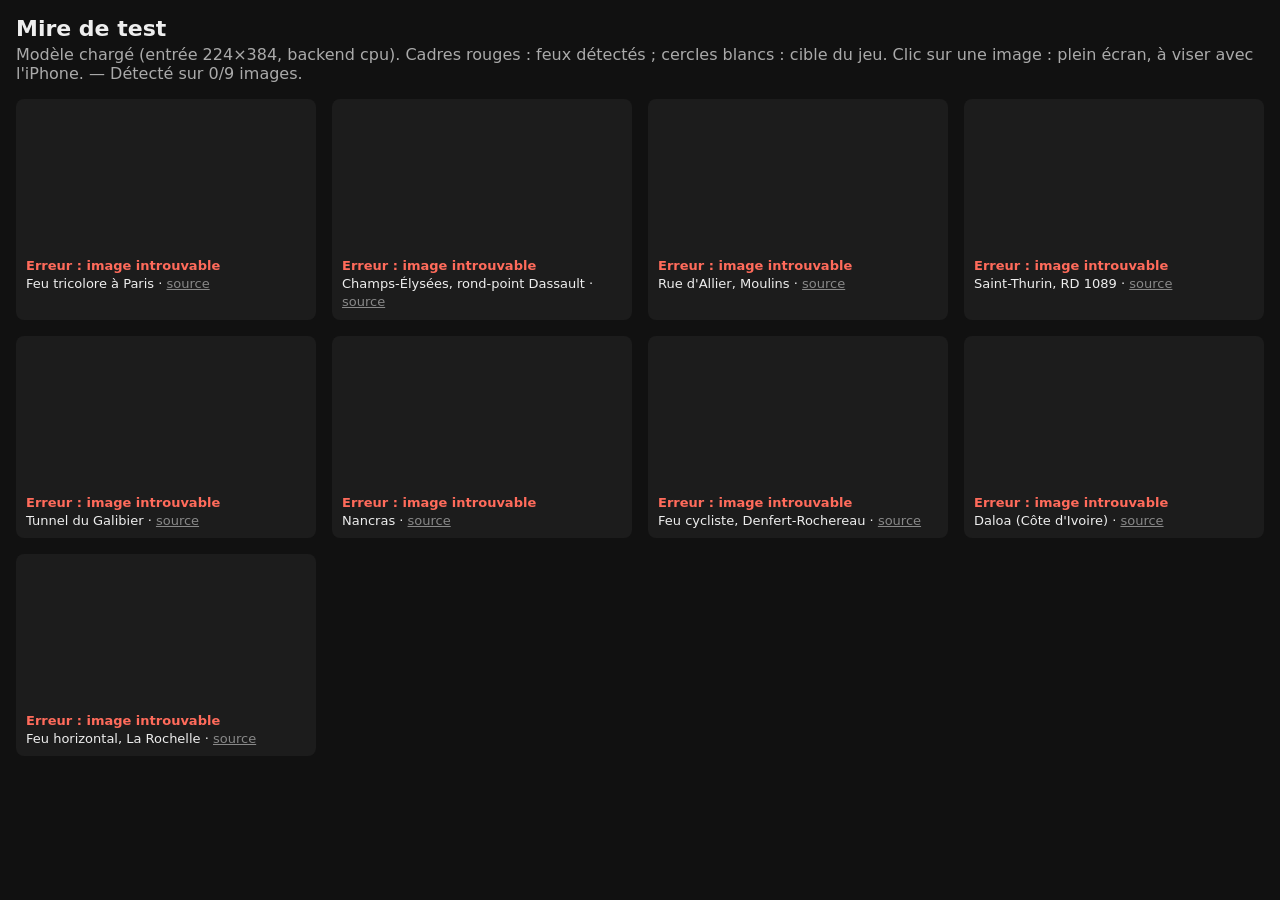
==== tests/mire.html @ 96230b7f "Mire de test : photos de feux avec détection dans le navigateur Co-Authored-By: Claude Opus 5.5 <nor" ====
<!doctype html>
<html lang="fr">
<head>
  <meta charset="utf-8">
  <meta name="viewport" content="width=device-width, initial-scale=1">
  <title>Mire de test</title>
  <style>
    :root { color-scheme: dark; }
    body { margin: 0; padding: 16px; background: #111; color: #eee; font-family: system-ui, sans-serif; }
    h1 { margin: 0 0 4px; font-size: 22px; }
    header p { margin: 0 0 16px; color: #aaa; }
    #grille { display: grid; grid-template-columns: repeat(auto-fill, minmax(300px, 1fr)); gap: 16px; }
    figure { margin: 0; background: #1c1c1c; border-radius: 8px; overflow: hidden; }
    canvas { display: block; width: 100%; height: auto; cursor: zoom-in; }
    figcaption { padding: 8px 10px; font-size: 13px; line-height: 1.4; }
    .res { font-weight: 600; }
    .ok { color: #2ecc40; }
    .ko { color: #ff6b5b; }
    figcaption a { color: #888; }
    #plein { position: fixed; inset: 0; background: #000; display: none; align-items: center; justify-content: center; cursor: zoom-out; }
    #plein img { max-width: 100%; max-height: 100%; }
  </style>
  <script src="../vendor/tf.min.js"></script>
</head>
<body>
  <header>
    <h1>Mire de test</h1>
    <p id="statut">Chargement du modèle…</p>
  </header>
  <div id="grille"></div>
  <div id="plein"><img alt=""></div>

  <script type="module">
    import { chargerDetecteur, detecter } from '../js/detector.js';
    import { letterbox, versEcran, ronds } from '../js/geometry.js';

    // Photos Wikimedia Commons (licences libres, voir les liens sous chaque image).
    const IMAGES = [
      ['Feu tricolore à Paris', 'a/ad/Feu_tricolore_%C3%A0_Paris.JPG'],
      ['Champs-Élysées, rond-point Dassault', '5/5a/D%C3%A9tail_feu_tricolore_rond-point_Champs_%C3%89lys%C3%A9es_Dassault_Paris_1.jpg'],
      ['Rue d\'Allier, Moulins', 'b/be/Rue_d%27Allier_feu_tricolore_rouge-jaune-jaune_%28Moulins%29_2015-08-26.JPG'],
      ['Saint-Thurin, RD 1089', '7/72/Saint-Thurin_-_Feu_tricolore_vert_sur_la_RD_1089_%28juin_2023%29.jpg'],
      ['Tunnel du Galibier', '6/6f/Tunnel_du_Galibier_et_feu_tricolore_sud_%28septembre_2024%29.JPG'],
      ['Nancras', '8/83/FR_17_Nancras_-_Feu_tricolore%2C_panneaux_AB6_et_B2b%2C_panonceau.jpg'],
      ['Feu cycliste, Denfert-Rochereau', '3/36/Feu_Tricolore_Cyclistes_Place_Denfert_Rochereau_-_Paris_XIV_%28FR75%29_-_2024-11-10_-_1.jpg'],
      ['Daloa (Côte d\'Ivoire)', '9/97/20240522_-_Daloa_-_Feu_tricolore.jpg'],
      ['Feu horizontal, La Rochelle', '4/49/FR_17_La_Rochelle_-_Feu_tricolore_horizontal_-_De_jour_-_Rouge.jpg'],
    ];
    const miniature = (chemin) => {
      const nom = chemin.split('/').pop();
      return `https://upload.wikimedia.org/wikipedia/commons/thumb/${chemin}/960px-${nom}`;
    };
    const page = (chemin) => `https://commons.wikimedia.org/wiki/File:${chemin.split('/').pop()}`;

    const statut = document.getElementById('statut');
    const grille = document.getElementById('grille');
    const plein = document.getElementById('plein');
    plein.addEventListener('click', () => { plein.style.display = 'none'; });

    function charger(src) {
      return new Promise((ok, ko) => {
        const img = new Image();
        img.crossOrigin = 'anonymous';
        img.onload = () => ok(img);
        img.onerror = () => ko(new Error('image introuvable'));
        img.src = src;
      });
    }

    function dessiner(ctx, boites) {
      for (const b of boites) {
        ctx.lineWidth = 4;
        ctx.strokeStyle = '#ff3b30';
        ctx.strokeRect(b.x, b.y, b.w, b.h);
        // Les 3 ronds tels que le jeu les placerait.
        for (const r of ronds(b)) {
          ctx.beginPath();
          ctx.arc(r.x, r.y, r.r, 0, 2 * Math.PI);
          ctx.lineWidth = 2;
          ctx.strokeStyle = '#fff';
          ctx.stroke();
        }
        const texte = b.score.toFixed(2);
        ctx.font = '600 22px system-ui, sans-serif';
        const w = ctx.measureText(texte).width + 10;
        ctx.fillStyle = '#ff3b30';
        ctx.fillRect(b.x, b.y - 28, w, 28);
        ctx.fillStyle = '#fff';
        ctx.fillText(texte, b.x + 5, b.y - 7);
      }
    }

    const entree = await chargerDetecteur('../models/yolo11n/model.json');
    const canvasEntree = document.createElement('canvas');
    canvasEntree.width = entree.largeur;
    canvasEntree.height = entree.hauteur;
    const ctxEntree = canvasEntree.getContext('2d', { willReadFrequently: true });
    statut.textContent = `Modèle chargé (entrée ${entree.largeur}×${entree.hauteur}, backend ${tf.getBackend()}). `
      + 'Cadres rouges : feux détectés ; cercles blancs : cible du jeu. Clic sur une image : plein écran, à viser avec l\'iPhone.';

    let trouves = 0;
    for (const [titre, chemin] of IMAGES) {
      const figure = document.createElement('figure');
      const canvas = document.createElement('canvas');
      const legende = document.createElement('figcaption');
      legende.innerHTML = `<span class="res">Analyse…</span><br>${titre} · <a href="${page(chemin)}" target="_blank" rel="noopener">source</a>`;
      figure.append(canvas, legende);
      grille.append(figure);
      const res = legende.querySelector('.res');

      try {
        const img = await charger(miniature(chemin));
        canvas.width = img.naturalWidth;
        canvas.height = img.naturalHeight;
        const ctx = canvas.getContext('2d');
        ctx.drawImage(img, 0, 0);
        canvas.addEventListener('click', () => {
          plein.querySelector('img').src = img.src;
          plein.style.display = 'flex';
        });

        // Même préparation que le jeu, sur l'image entière (sans zoom).
        const lb = letterbox(img.naturalWidth, img.naturalHeight, entree.largeur, entree.hauteur);
        ctxEntree.fillStyle = 'rgb(114,114,114)';
        ctxEntree.fillRect(0, 0, entree.largeur, entree.hauteur);
        ctxEntree.drawImage(img, lb.dx, lb.dy, lb.dw, lb.dh);
        const t0 = performance.now();
        const boites = await detecter(canvasEntree);
        const ms = performance.now() - t0;
        const ecran = boites.map((b) => ({ ...versEcran(b, lb, img.naturalWidth, img.naturalHeight), score: b.score }));
        dessiner(ctx, ecran);

        if (ecran.length) trouves++;
        res.className = `res ${ecran.length ? 'ok' : 'ko'}`;
        res.textContent = ecran.length
          ? `${ecran.length} feu${ecran.length > 1 ? 'x' : ''} (${ecran.map((b) => b.score.toFixed(2)).join(', ')}) · ${ms.toFixed(0)} ms`
          : `Aucun feu détecté · ${ms.toFixed(0)} ms`;
      } catch (e) {
        res.className = 'res ko';
        res.textContent = `Erreur : ${e.message}`;
      }
    }
    statut.textContent += ` — Détecté sur ${trouves}/${IMAGES.length} images.`;
  </script>
</body>
</html>
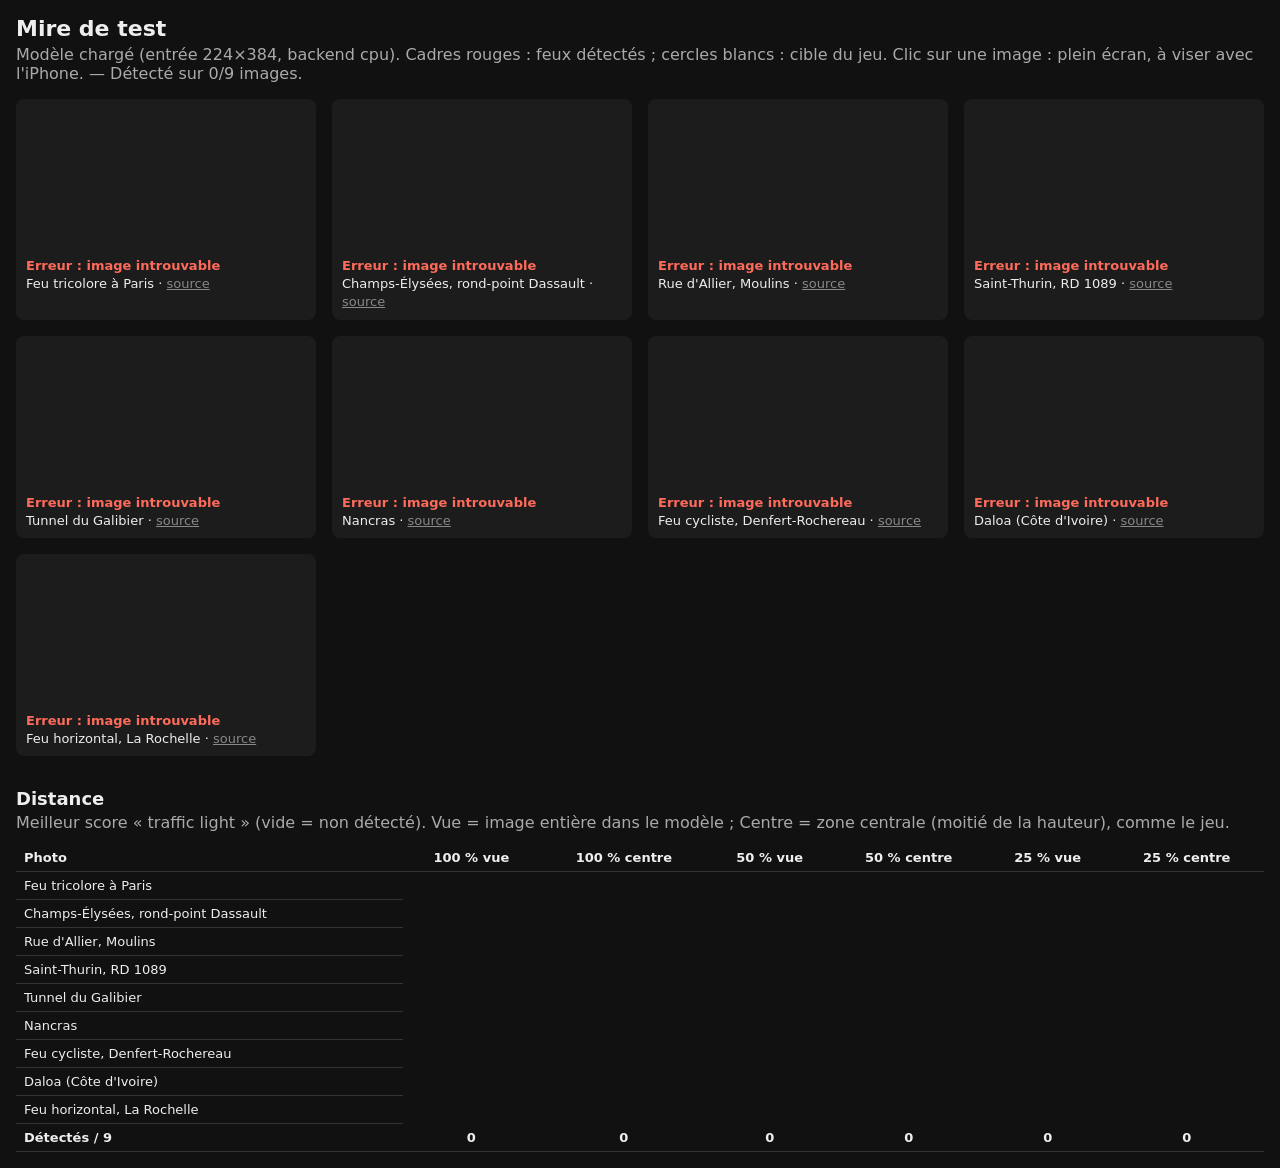
==== commit aabecbe8: "Cible stable et détection des feux lointains - Taille de la cible : médiane des 5 dernières détectio" ====
--- a/tests/mire.html
+++ b/tests/mire.html
@@ -19,6 +19,14 @@
     figcaption a { color: #888; }
     #plein { position: fixed; inset: 0; background: #000; display: none; align-items: center; justify-content: center; cursor: zoom-out; }
     #plein img { max-width: 100%; max-height: 100%; }
+    section { margin-top: 32px; }
+    h2 { font-size: 18px; margin: 0 0 4px; }
+    section p { color: #aaa; margin: 0 0 12px; }
+    table { border-collapse: collapse; font-size: 13px; width: 100%; }
+    th, td { padding: 6px 8px; border-bottom: 1px solid #333; text-align: center; }
+    td:first-child, th:first-child { text-align: left; }
+    td.ok { color: #2ecc40; }
+    td.ko { color: #ff6b5b; }
   </style>
   <script src="../vendor/tf.min.js"></script>
 </head>
@@ -32,7 +40,7 @@
 
   <script type="module">
     import { chargerDetecteur, detecter } from '../js/detector.js';
-    import { letterbox, versEcran, ronds } from '../js/geometry.js';
+    import { letterbox, versEcran, ronds, zoneDetection } from '../js/geometry.js';
 
     // Photos Wikimedia Commons (licences libres, voir les liens sous chaque image).
     const IMAGES = [
@@ -141,6 +149,62 @@
       }
     }
     statut.textContent += ` — Détecté sur ${trouves}/${IMAGES.length} images.`;
+
+    // Mode distance : la photo réduite (feu plus lointain) au centre d'un fond gris de même
+    // taille, analysée en vue entière puis sur la zone centrale comme le fait le jeu.
+    const ECHELLES = [1, 0.5, 0.25];
+    const section = document.createElement('section');
+    section.innerHTML = '<h2>Distance</h2><p>Meilleur score « traffic light » (vide = non détecté). '
+      + 'Vue = image entière dans le modèle ; Centre = zone centrale (moitié de la hauteur), comme le jeu.</p>';
+    const tableau = document.createElement('table');
+    tableau.id = 'distance';
+    tableau.innerHTML = `<thead><tr><th>Photo</th>${ECHELLES.map((e) => `<th>${e * 100} % vue</th><th>${e * 100} % centre</th>`).join('')}</tr></thead><tbody></tbody>`;
+    section.append(tableau);
+    document.body.append(section);
+    const vue = document.createElement('canvas');
+    const ctxVue = vue.getContext('2d');
+    const ratio = entree.largeur / entree.hauteur;
+    const totaux = ECHELLES.map(() => ({ vue: 0, centre: 0 }));
+
+    async function meilleurScore(source, z) {
+      const lb = letterbox(z.w, z.h, entree.largeur, entree.hauteur);
+      ctxEntree.fillStyle = 'rgb(114,114,114)';
+      ctxEntree.fillRect(0, 0, entree.largeur, entree.hauteur);
+      ctxEntree.drawImage(source, z.x, z.y, z.w, z.h, lb.dx, lb.dy, lb.dw, lb.dh);
+      const boites = await detecter(canvasEntree);
+      return boites.length ? Math.max(...boites.map((b) => b.score)) : null;
+    }
+
+    for (const [titre, chemin] of IMAGES) {
+      const ligne = document.createElement('tr');
+      ligne.innerHTML = `<td>${titre}</td>`;
+      tableau.tBodies[0].append(ligne);
+      let img;
+      try { img = await charger(miniature(chemin)); } catch { continue; }
+      vue.width = img.naturalWidth;
+      vue.height = img.naturalHeight;
+      for (const [i, e] of ECHELLES.entries()) {
+        ctxVue.fillStyle = 'rgb(128,128,128)';
+        ctxVue.fillRect(0, 0, vue.width, vue.height);
+        const w = vue.width * e;
+        const h = vue.height * e;
+        ctxVue.drawImage(img, (vue.width - w) / 2, (vue.height - h) / 2, w, h);
+        const sVue = await meilleurScore(vue, { x: 0, y: 0, w: vue.width, h: vue.height });
+        const sCentre = await meilleurScore(vue, zoneDetection(null, vue.width, vue.height, ratio, 1));
+        if (sVue !== null) totaux[i].vue++;
+        if (sCentre !== null) totaux[i].centre++;
+        ligne.insertAdjacentHTML('beforeend',
+          `<td class="${sVue !== null ? 'ok' : 'ko'}">${sVue?.toFixed(2) ?? '—'}</td>`
+          + `<td class="${sCentre !== null ? 'ok' : 'ko'}">${sCentre?.toFixed(2) ?? '—'}</td>`);
+      }
+    }
+    const pied = document.createElement('tr');
+    pied.id = 'totaux';
+    pied.innerHTML = `<th>Détectés / ${IMAGES.length}</th>${totaux.map((t) => `<th>${t.vue}</th><th>${t.centre}</th>`).join('')}`;
+    tableau.append(pied);
+    // Résumé lisible dans la console (et par chromium --headless --enable-logging=stderr).
+    console.log(`MIRE vue entière ${trouves}/${IMAGES.length} ; distance ${ECHELLES.map((e, i) => `${e * 100} % : vue ${totaux[i].vue}, centre ${totaux[i].centre}`).join(' | ')}`);
+    for (const l of tableau.tBodies[0].rows) console.log(`MIRE ${[...l.cells].map((c) => c.textContent).join(' ; ')}`);
   </script>
 </body>
 </html>
